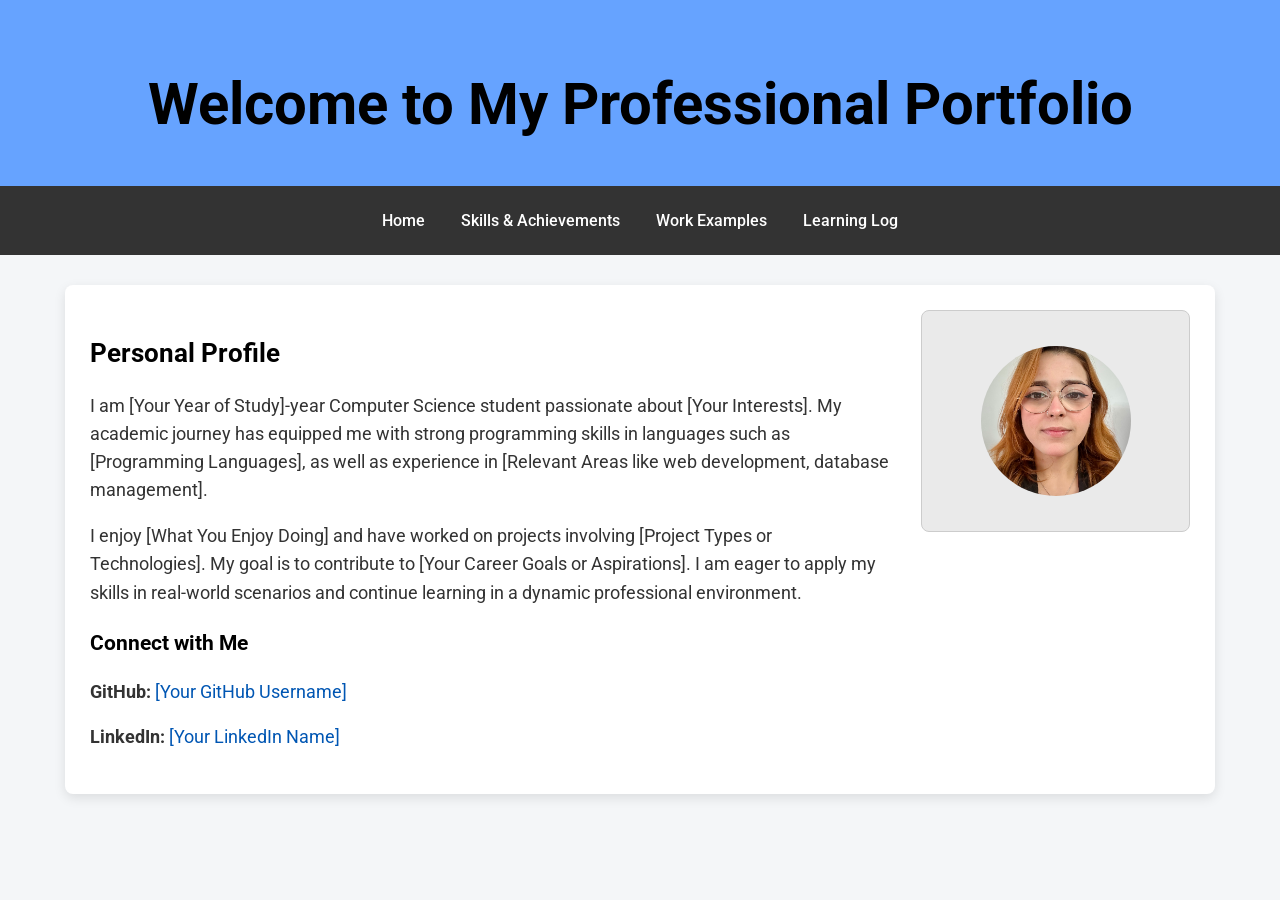
==== docs/index.html @ 7520ad9c "Update index.html" ====
<!DOCTYPE html>
<html lang="en">
<head>
    <meta charset="UTF-8">
    <meta name="viewport" content="width=device-width, initial-scale=1.0">
    <title>Professional Portfolio - Home</title>
    <link rel="stylesheet" href="style.css">
</head>
<body>
    <header>
        <h1>Welcome to My Professional Portfolio</h1>
    </header>
    <nav>
        <a href="index.html">Home</a>
        <a href="skills.html">Skills & Achievements</a>
        <a href="work.html">Work Examples</a>
        <a href="learning.html">Learning Log</a>
    </nav>
    <div class="container">
        <div class="profile-section">
            <div class="profile-text">
                <h2>Personal Profile</h2>
                <p>I am [Your Year of Study]-year Computer Science student passionate about [Your Interests]. My academic journey has equipped me with strong programming skills in languages such as [Programming Languages], as well as experience in [Relevant Areas like web development, database management].</p>
                <p>I enjoy [What You Enjoy Doing] and have worked on projects involving [Project Types or Technologies]. My goal is to contribute to [Your Career Goals or Aspirations]. I am eager to apply my skills in real-world scenarios and continue learning in a dynamic professional environment.</p>
                <h3>Connect with Me</h3>
                <p><strong>GitHub:</strong> <a href="[Your GitHub URL]">[Your GitHub Username]</a></p>
                <p><strong>LinkedIn:</strong> <a href="[Your LinkedIn URL]">[Your LinkedIn Name]</a></p>
            </div>
            <div class="profile-image">
                <img src="profile_photo.jpeg" alt="Professional Headshot Placeholder">
            </div>
        </div>
    </div>
</body>
</html>
---- docs/style.css ----
/* Import Google Fonts */
@import url('https://fonts.googleapis.com/css2?family=Roboto:wght@300;400;700&display=swap');

body {
    font-family: 'Roboto', Arial, sans-serif;
    margin: 0;
    padding: 0;
    background: #f4f6f8;
    color: #333;
    line-height: 1.6;
}

header {
    background: #66a3ff;
    color: #000000; /* Black text for maximum visibility */
    padding: 20px;
    text-align: center;
    font-size: 1.8em;
    font-weight: 700;
}

nav {
    display: flex;
    justify-content: center;
    background: #333;
    padding: 10px 0;
}

nav a {
    color: #fff;
    padding: 12px 18px;
    text-decoration: none;
    font-weight: 500;
    transition: background 0.3s ease;
}

nav a:hover {
    background: #0056b3;
    border-radius: 4px;
}

.container {
    max-width: 1100px;
    margin: 30px auto;
    padding: 25px;
    background: #fff;
    box-shadow: 0 4px 12px rgba(0,0,0,0.1);
    border-radius: 8px;
}

h1, h2, h3 {
    color: #000000;
    margin-bottom: 15px;
}

ul {
    padding-left: 20px;
}

.profile-section {
    display: flex;
    gap: 30px;
    flex-wrap: wrap;
}

.profile-text {
    flex: 3;
    font-size: 1.1em;
}

.profile-image {
    flex: 1;
    display: flex;
    align-items: center;
    justify-content: center;
    background: #eaeaea;
    border: 1px solid #ccc;
    height: 220px;
    border-radius: 8px;
}
.profile-image img {
    width: 150px;
    height: 150px;
    object-fit: cover;
    border-radius: 50%;
}

a {
    color: #0056b3;
    text-decoration: none;
}
a:hover {
    text-decoration: underline;
}
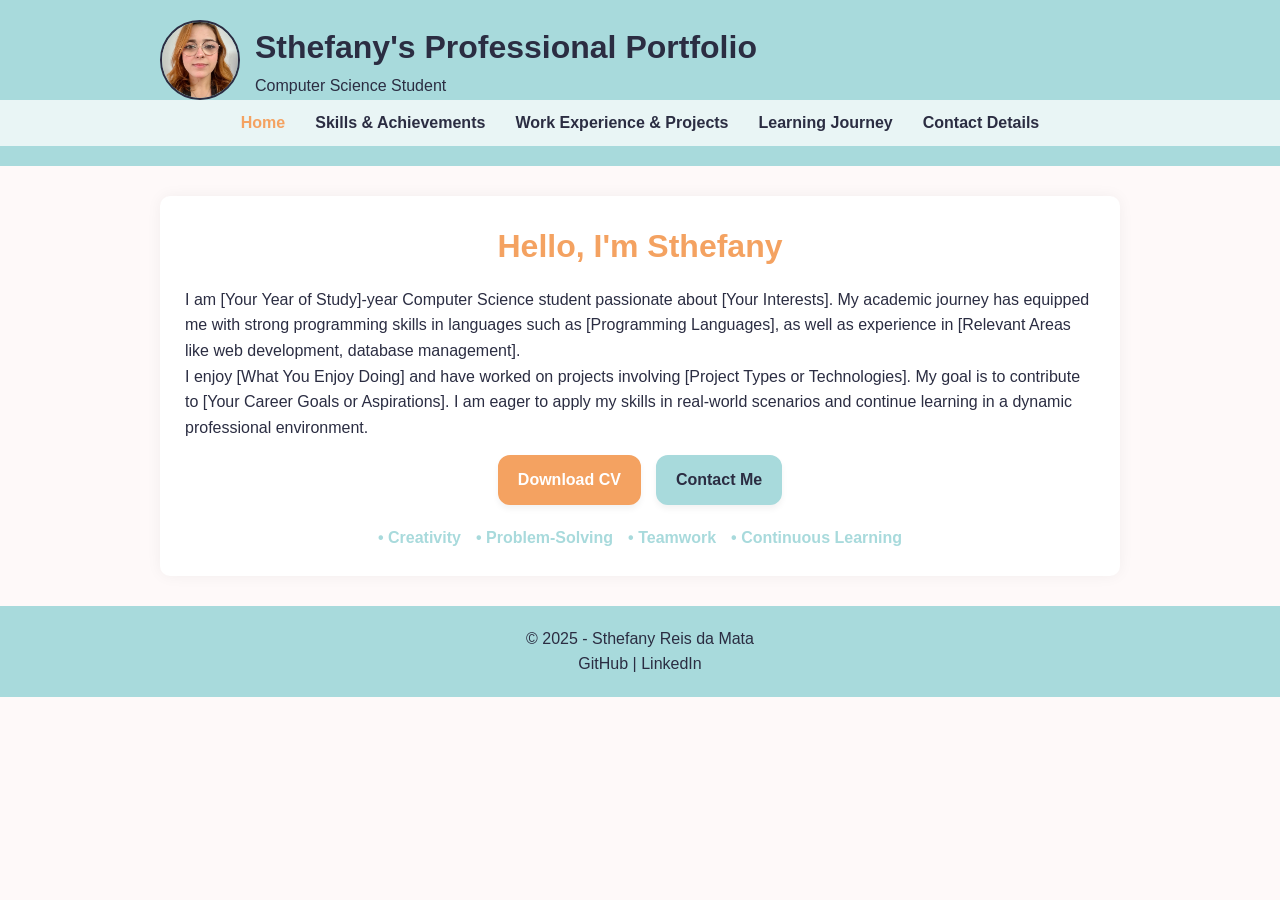
==== commit 0c16ce15: "first html complete draft full website draft done without personal information and files" ====
--- a/docs/index.html
+++ b/docs/index.html
@@ -7,29 +7,53 @@
     <link rel="stylesheet" href="style.css">
 </head>
 <body>
-    <header>
-        <h1>Welcome to My Professional Portfolio</h1>
-    </header>
-    <nav>
-        <a href="index.html">Home</a>
-        <a href="skills.html">Skills & Achievements</a>
-        <a href="work.html">Work Examples</a>
-        <a href="learning.html">Learning Log</a>
-    </nav>
-    <div class="container">
-        <div class="profile-section">
-            <div class="profile-text">
-                <h2>Personal Profile</h2>
-                <p>I am [Your Year of Study]-year Computer Science student passionate about [Your Interests]. My academic journey has equipped me with strong programming skills in languages such as [Programming Languages], as well as experience in [Relevant Areas like web development, database management].</p>
-                <p>I enjoy [What You Enjoy Doing] and have worked on projects involving [Project Types or Technologies]. My goal is to contribute to [Your Career Goals or Aspirations]. I am eager to apply my skills in real-world scenarios and continue learning in a dynamic professional environment.</p>
-                <h3>Connect with Me</h3>
-                <p><strong>GitHub:</strong> <a href="[Your GitHub URL]">[Your GitHub Username]</a></p>
-                <p><strong>LinkedIn:</strong> <a href="[Your LinkedIn URL]">[Your LinkedIn Name]</a></p>
-            </div>
-            <div class="profile-image">
-                <img src="profile_photo.jpeg" alt="Professional Headshot Placeholder">
+
+    <header class="site-header">
+        <div class="header">
+            <div class="profile">
+                <img class="profile-image" src="profile_photo.jpeg" alt="avatar">
+                <div>
+                    <h1>Sthefany's Professional Portfolio</h1>
+                    <span class="subtitle">Computer Science Student</span>
+                </div>
             </div>
         </div>
-    </div>
+        <nav class="main-nav" id="nav">
+            <a href="index.html" class="active">Home</a>
+            <a href="skills.html">Skills & Achievements</a>
+            <a href="work.html">Work Experience & Projects</a>
+            <a href="learning.html">Learning Journey</a>
+            <a href="contact.html">Contact Details</a>
+        </nav>
+    </header>
+
+    <main class="content">
+        <section class="hero card">
+                    <h2>Hello, I'm <strong>Sthefany</strong></h2>
+                    <p>I am [Your Year of Study]-year Computer Science student passionate about [Your Interests]. My academic journey has equipped me with strong programming skills in languages such as [Programming Languages], as well as experience in [Relevant Areas like web development, database management].</p>
+                    <p>I enjoy [What You Enjoy Doing] and have worked on projects involving [Project Types or Technologies]. My goal is to contribute to [Your Career Goals or Aspirations]. I am eager to apply my skills in real-world scenarios and continue learning in a dynamic professional environment.</p>
+
+                <div class="hero actions">
+                    <a href="cv.docx" class="btn download">Download CV</a>
+                    <a href="contact.html" class="btn primary">Contact Me</a>
+                </div>
+                <div class="values">
+                    <span>• Creativity</span>
+                    <span>• Problem-Solving</span>
+                    <span>• Teamwork</span>
+                    <span>• Continuous Learning</span>
+                </div>
+        </section>
+    </main>
+
+
+    <footer class="footer">
+        <div>&copy; 2025 - Sthefany Reis da Mata</div>
+        <div class="socials">
+            <a href="https://olympus.ntu.ac.uk/N1015898">GitHub |</a>
+            <a href="https://linkedin.com/in/sthefany57"> LinkedIn</a>
+        </div>
+    </footer>
+
 </body>
 </html>
--- a/docs/style.css
+++ b/docs/style.css
@@ -1,94 +1,215 @@
-/* Import Google Fonts */
-@import url('https://fonts.googleapis.com/css2?family=Roboto:wght@300;400;700&display=swap');
-
+/* Global Styles */
+* {
+    box-sizing: border-box; /* include padding and border in element's total width and height */
+    margin: 0; /* remove default margin */
+    padding: 0; /* remove default padding */
+
+}
+
+/* Body Styles */
 body {
-    font-family: 'Roboto', Arial, sans-serif;
-    margin: 0;
-    padding: 0;
-    background: #f4f6f8;
-    color: #333;
-    line-height: 1.6;
-}
-
-header {
-    background: #66a3ff;
-    color: #000000; /* Black text for maximum visibility */
-    padding: 20px;
-    text-align: center;
-    font-size: 1.8em;
-    font-weight: 700;
-}
-
-nav {
-    display: flex;
-    justify-content: center;
-    background: #333;
-    padding: 10px 0;
-}
-
-nav a {
-    color: #fff;
-    padding: 12px 18px;
-    text-decoration: none;
-    font-weight: 500;
-    transition: background 0.3s ease;
-}
-
-nav a:hover {
-    background: #0056b3;
-    border-radius: 4px;
-}
-
-.container {
-    max-width: 1100px;
-    margin: 30px auto;
-    padding: 25px;
-    background: #fff;
-    box-shadow: 0 4px 12px rgba(0,0,0,0.1);
-    border-radius: 8px;
-}
-
-h1, h2, h3 {
-    color: #000000;
-    margin-bottom: 15px;
-}
-
+    font-family: 'Segoe UI', Arial, sans-serif; /* clean and modern font */
+    background: #fef9f9; /* very light pastel */
+    color: #2b2d42; /* dark slate */
+    line-height: 1.6; /* improve readability */
+    transition: background 0.3s, color 0.3s; /* smooth theme transitions */
+
+}
+/* Typography */
+a {
+    color: inherit; /* inherit color from parent */
+    text-decoration: none; /* remove underline by default */
+}
+
+/* Hover effect for links */
+a:hover {
+    text-decoration: underline; /* underline on hover for better UX */
+}
+
+/* Headings */
 ul {
-    padding-left: 20px;
-}
-
-.profile-section {
-    display: flex;
-    gap: 30px;
-    flex-wrap: wrap;
-}
-
-.profile-text {
-    flex: 3;
-    font-size: 1.1em;
-}
-
-.profile-image {
-    flex: 1;
-    display: flex;
-    align-items: center;
-    justify-content: center;
-    background: #eaeaea;
-    border: 1px solid #ccc;
-    height: 220px;
-    border-radius: 8px;
-}
-.profile-image img {
-    width: 150px;
-    height: 150px;
-    object-fit: cover;
-    border-radius: 50%;
-}
-
-a {
-    color: #0056b3;
-    text-decoration: none;
-}
-a:hover {
-    text-decoration: underline;
-}
+    list-style: disc inside; /* standard list style */
+}
+
+/* header */
+.site-header {
+    background: #a8dadc; /* pastel mint */
+    color: #2b2d42; /* dark slate */
+    padding: 20px 0; /* vertical padding */
+    position: sticky; /* stick to top on scroll */
+}
+
+/* Header Content */
+.header {
+    max-width: 1000px; /* constrain width */
+    margin: 0 auto; /* center horizontally */
+    display: flex; /* flexbox for layout */
+    align-items: center; /* center vertically */
+    justify-content: space-between; /* space between items */
+    padding: 0 20px; /* horizontal padding */
+}
+
+
+/* Profile Section */
+.profile {
+    display: flex; /* flexbox for layout */
+    align-items: center; /* center vertically */
+    gap: 15px; /* space between image and text */
+}
+
+/* Profile Image */
+.profile img {
+        width: 80px; /* fixed width */
+        height: 80px; /* fixed height */
+        max-width: 100%; /* responsive */
+        object-fit: cover; /* fills the circle without distortion */
+        border-radius: 50%; /* circular shape */
+        border: 2px solid #2b2d42; /* border color */
+}
+
+/* Main Content Area */
+.content {
+    max-width: 1000px; /* constrain width */
+    margin: 30px auto; /* center horizontally with top margin */
+    padding: 0 20px; /* horizontal padding */
+}
+
+/* Navigation Styles */
+.main-nav {
+    display: flex; /* flexbox for layout */
+    justify-content: center; /* center nav items */
+    background: #e9f5f5; /* light pastel */
+    padding: 10px 0; /* vertical padding */
+}
+
+ /* Navigation Links */
+.main-nav a {
+    margin: 0 15px; /* horizontal spacing */
+    font-weight: bold; /* bold text */
+    color: #2b2d42; /* dark slate */
+    transition: color 0.3s; /* smooth color transition */
+}
+
+ /* Hover and Active Link Styles */
+    .main-nav a:hover,
+    .main-nav a.active {
+        color: #f4a261; /* pastel coral */
+    }
+
+
+/*buttons */
+.btn {
+    padding: 10px 18px; /* increased padding for better touch targets */
+    border-radius: 12px; /* more rounded corners for a softer look */
+    font-weight: 600; /* semi-bold text */
+    cursor: pointer; /* pointer cursor on hover */
+    transition: all 0.25s ease; /* smooth transitions for hover effects */
+    border: 2px solid transparent; /* default border */
+    box-shadow: 0 4px 6px rgba(0,0,0,0.05); /* subtle shadow */
+}
+
+/* General hover effect for all buttons */
+.btn:hover {
+     transform: translateY(-2px); /* slight lift on hover */
+     box-shadow: 0 6px 10px rgba(0,0,0,0.08); /* enhanced shadow on hover */
+}
+
+/* Primary button (mint) */
+.btn.primary {
+     background-color: #a8dadc; /* pastel mint */
+     color: #2b2d42; /* dark slate */
+     border: 2px solid #a8dadc; /* matching border */
+}
+
+ /* Hover effect for primary button */
+.btn.primary:hover {
+      background-color: #8fc5c7; /* slightly darker mint */
+      border-color: #8fc5c7; /* matching border */
+}
+
+/* Download / accent button (coral) */
+.btn.download {
+    background-color: #f4a261; /* pastel coral */
+    color: #fff; /* white text */
+    border: 2px solid #f4a261; /* matching border */
+ }
+
+ /* Hover effect for download button */
+ .btn.download:hover {
+    background-color: #e5944f; /* slightly darker coral */
+    border-color: #e5944f; /* matching border */
+ }
+
+
+/* Card section */
+.card {
+    background: white; /* soft lavender */
+    padding: 25px; /* increased padding */
+    border-radius: 10px; /* rounded corners */
+    box-shadow: 0 0 15px rgba(0,0,0,0.05); /* subtle shadow */
+    margin-bottom: 20px; /* space below each card */
+    transition: transform 0.2s, box-shadow 0.2s; /* smooth hover effects */
+}
+
+/* Hover effect for cards */
+.card:hover {
+     transform: translateY(-5px); /* slight lift on hover */
+     box-shadow: 0 0 25px rgba(0,0,0,0.2); /* enhanced shadow on hover */
+ }
+ 
+/* Card Headings */
+    .card h2 {
+        text-align: center; /* center text */
+        font-size: 2rem; /* larger font size */
+        margin-bottom: 15px; /* space below heading */
+        color: #f4a261; /* pastel coral */
+    }
+
+    .card h3 {
+        text-align: left; /* left text */
+        font-size: 1.5rem; /* medium font size */
+        margin-bottom: 10px; /* space below heading */
+        color: #a8dadc; /* pastel mint */
+    }
+
+
+/* Card Paragraphs */
+    .actions {
+        margin: 15px 0; /* vertical margin */
+        display: flex; /* flexbox for layout */
+        justify-content: center; /* center actions */
+        gap: 15px; /* space between actions */
+    }
+
+/**/
+.values {
+    display: flex; /* flexbox for layout */
+    justify-content: center; /* center values */
+    flex-wrap: wrap; /* wrap to next line if needed */
+    gap: 15px; /* space between values */
+    margin-top: 20px; /* space above values */
+    font-weight: bold; /* bold text */
+    color: #a8dadc; /* pastel mint */
+}
+
+/* CPD Section */
+.cpd {
+    margin-bottom: 25px; /* space below each section */
+}
+    .cpd h2 {
+        color: #f4a261; /* pastel coral */
+        margin-bottom: 10px; /* space below main headings */
+    }
+    .cpd h3 {
+        color: #a8dadc; /* pastel mint */
+        margin-bottom: 5px; /* space below subheadings */
+    }
+
+    /* Footer Styles */
+    .footer {
+        background: #a8dadc; /* pastel mint footer */
+        color: #2b2d42; /* dark slate text */
+        padding: 20px 0; /* vertical padding */
+        text-align: center; /* center text */
+
+    }
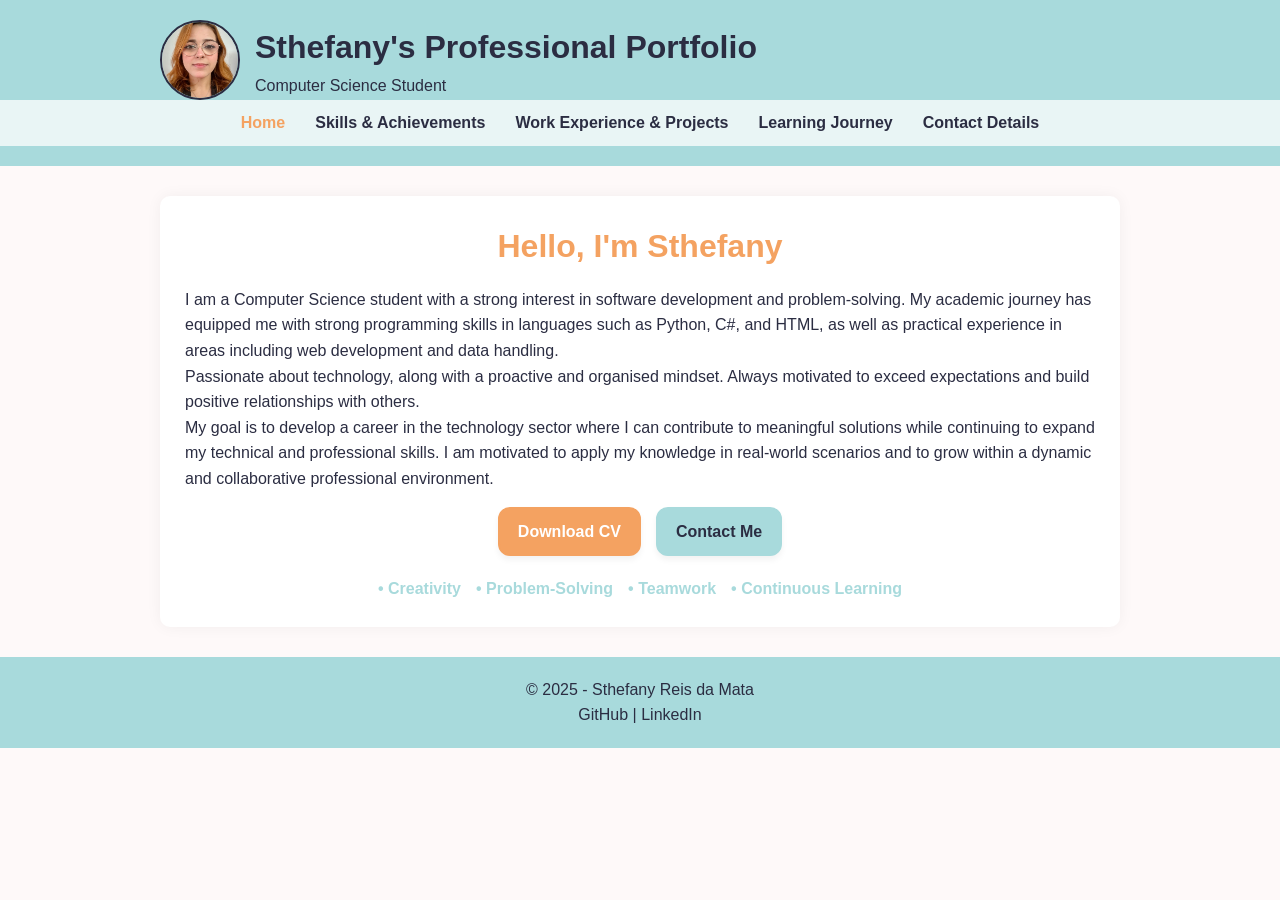
==== commit bbe1c72a: "Update index.html" ====
--- a/docs/index.html
+++ b/docs/index.html
@@ -30,8 +30,9 @@
     <main class="content">
         <section class="hero card">
                     <h2>Hello, I'm <strong>Sthefany</strong></h2>
-                    <p>I am [Your Year of Study]-year Computer Science student passionate about [Your Interests]. My academic journey has equipped me with strong programming skills in languages such as [Programming Languages], as well as experience in [Relevant Areas like web development, database management].</p>
-                    <p>I enjoy [What You Enjoy Doing] and have worked on projects involving [Project Types or Technologies]. My goal is to contribute to [Your Career Goals or Aspirations]. I am eager to apply my skills in real-world scenarios and continue learning in a dynamic professional environment.</p>
+                    <p>I am a Computer Science student with a strong interest in software development and problem-solving. My academic journey has equipped me with strong programming skills in languages such as Python, C#, and HTML, as well as practical experience in areas including web development and data handling.</p>
+                    <p>Passionate about technology, along with a proactive and organised mindset. Always motivated to exceed expectations and build positive relationships with others.</p>
+                    <p>My goal is to develop a career in the technology sector where I can contribute to meaningful solutions while continuing to expand my technical and professional skills. I am motivated to apply my knowledge in real-world scenarios and to grow within a dynamic and collaborative professional environment.</p>
 
                 <div class="hero actions">
                     <a href="cv.docx" class="btn download">Download CV</a>
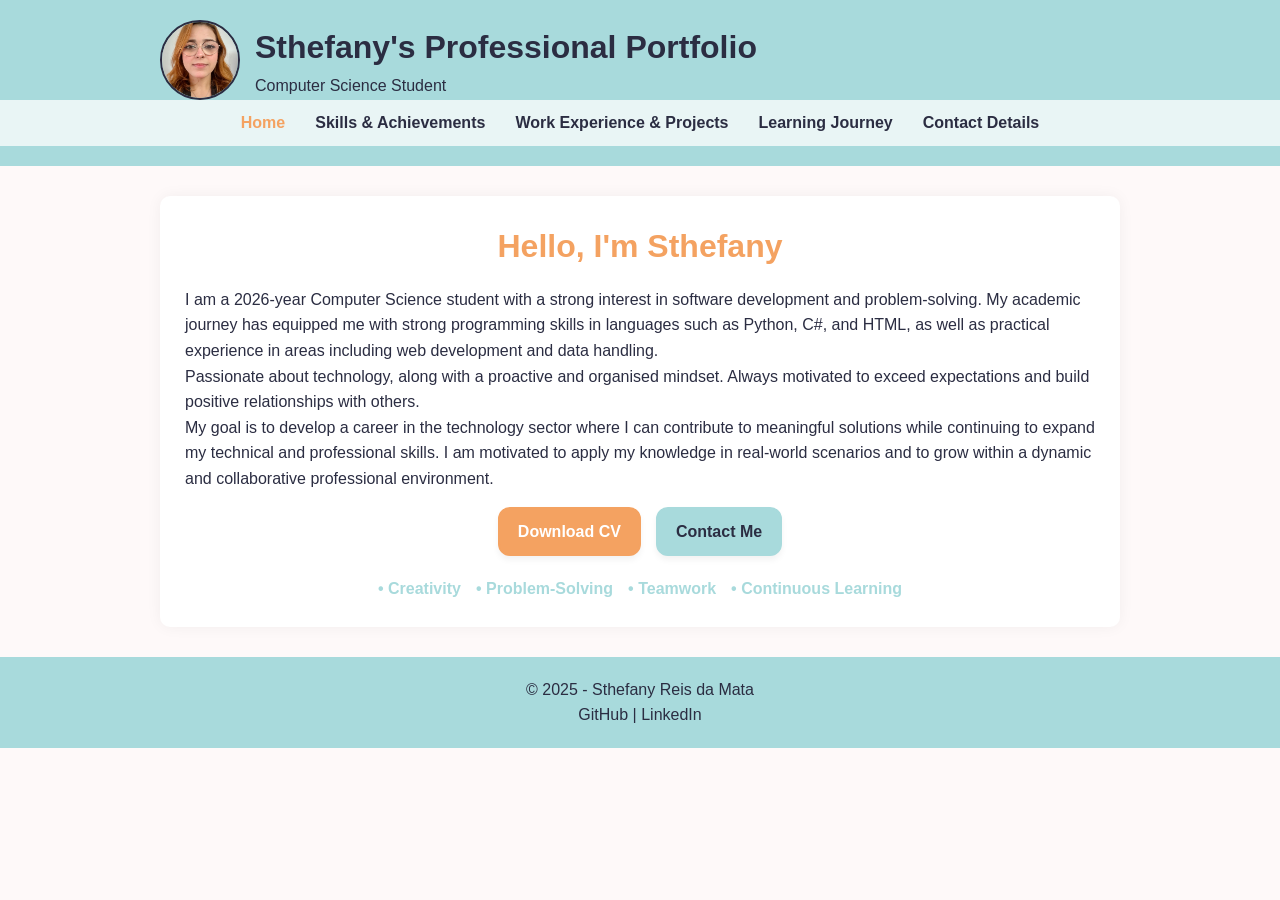
==== commit b7fec977: "Update index.html" ====
--- a/docs/index.html
+++ b/docs/index.html
@@ -30,7 +30,7 @@
     <main class="content">
         <section class="hero card">
                     <h2>Hello, I'm <strong>Sthefany</strong></h2>
-                    <p>I am a Computer Science student with a strong interest in software development and problem-solving. My academic journey has equipped me with strong programming skills in languages such as Python, C#, and HTML, as well as practical experience in areas including web development and data handling.</p>
+                    <p>I am a 2026-year Computer Science student with a strong interest in software development and problem-solving. My academic journey has equipped me with strong programming skills in languages such as Python, C#, and HTML, as well as practical experience in areas including web development and data handling.</p>
                     <p>Passionate about technology, along with a proactive and organised mindset. Always motivated to exceed expectations and build positive relationships with others.</p>
                     <p>My goal is to develop a career in the technology sector where I can contribute to meaningful solutions while continuing to expand my technical and professional skills. I am motivated to apply my knowledge in real-world scenarios and to grow within a dynamic and collaborative professional environment.</p>
 
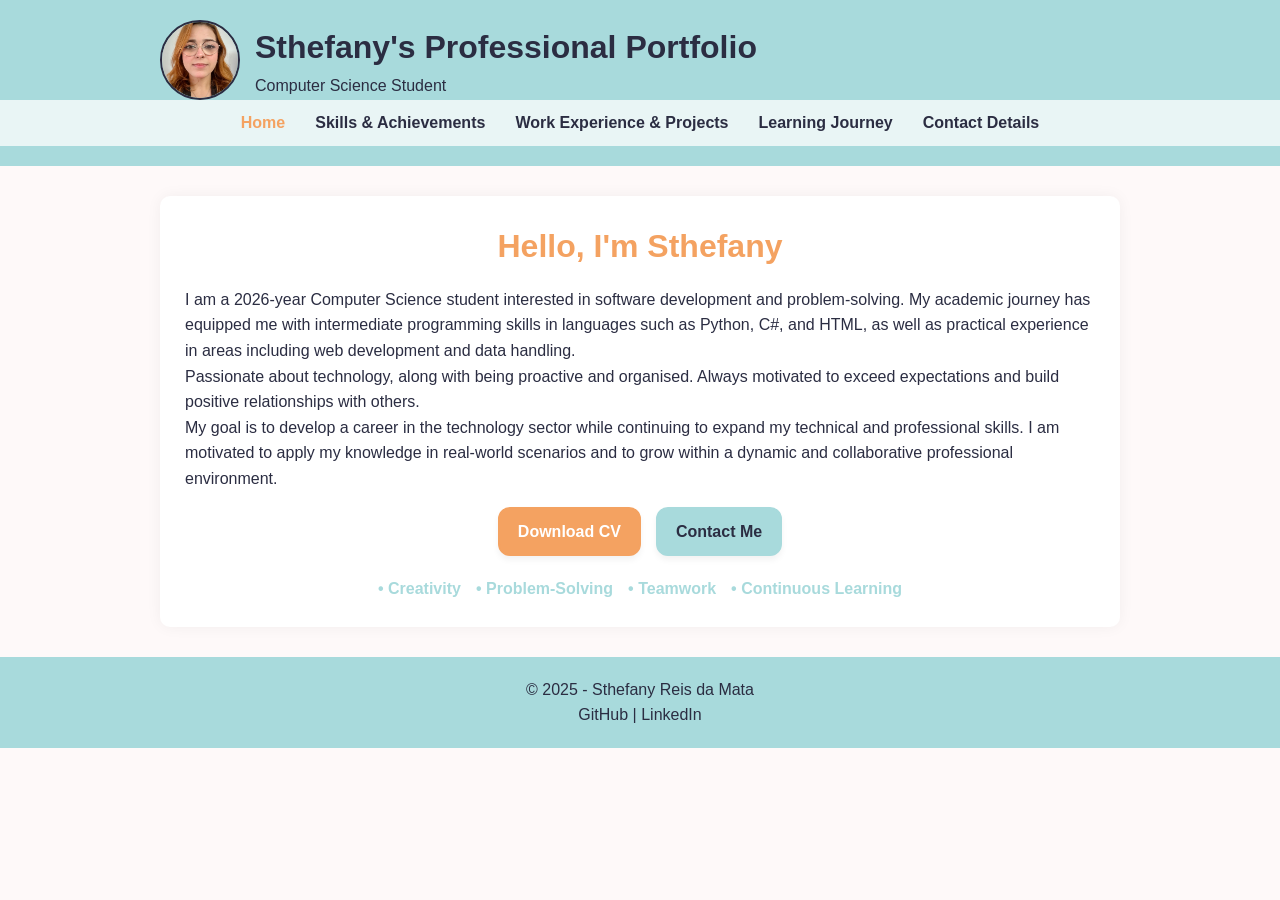
==== commit 0abc2b7a: "Update index.html" ====
--- a/docs/index.html
+++ b/docs/index.html
@@ -30,9 +30,9 @@
     <main class="content">
         <section class="hero card">
                     <h2>Hello, I'm <strong>Sthefany</strong></h2>
-                    <p>I am a 2026-year Computer Science student with a strong interest in software development and problem-solving. My academic journey has equipped me with strong programming skills in languages such as Python, C#, and HTML, as well as practical experience in areas including web development and data handling.</p>
-                    <p>Passionate about technology, along with a proactive and organised mindset. Always motivated to exceed expectations and build positive relationships with others.</p>
-                    <p>My goal is to develop a career in the technology sector where I can contribute to meaningful solutions while continuing to expand my technical and professional skills. I am motivated to apply my knowledge in real-world scenarios and to grow within a dynamic and collaborative professional environment.</p>
+                    <p>I am a 2026-year Computer Science student interested in software development and problem-solving. My academic journey has equipped me with intermediate programming skills in languages such as Python, C#, and HTML, as well as practical experience in areas including web development and data handling.</p>
+                    <p>Passionate about technology, along with being proactive and organised. Always motivated to exceed expectations and build positive relationships with others.</p>
+                    <p>My goal is to develop a career in the technology sector while continuing to expand my technical and professional skills. I am motivated to apply my knowledge in real-world scenarios and to grow within a dynamic and collaborative professional environment.</p>
 
                 <div class="hero actions">
                     <a href="cv.docx" class="btn download">Download CV</a>
--- a/docs/style.css
+++ b/docs/style.css
@@ -173,6 +173,7 @@
     }
 
 
+
 /* Card Paragraphs */
     .actions {
         margin: 15px 0; /* vertical margin */
@@ -201,8 +202,12 @@
         margin-bottom: 10px; /* space below main headings */
     }
     .cpd h3 {
-        color: #a8dadc; /* pastel mint */
+        color: #e5944f; /* pastel mint */
         margin-bottom: 5px; /* space below subheadings */
+    }
+    .cpd h4{
+        color: #a8dadc; /* pastel coral */
+        margin-bottom: 5px; /* space below main headings */
     }
 
     /* Footer Styles */
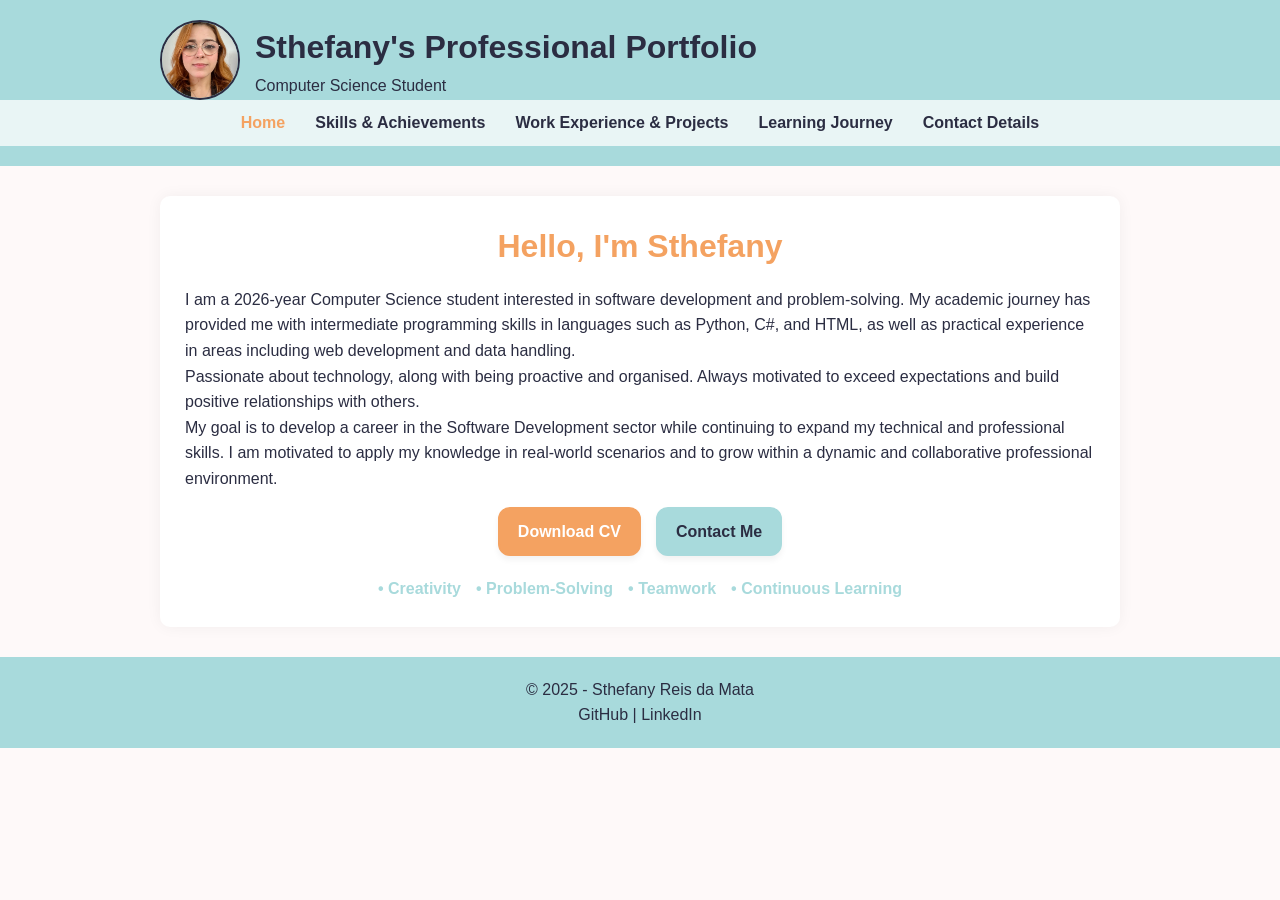
==== commit 3afc16a1: "Update index.html" ====
--- a/docs/index.html
+++ b/docs/index.html
@@ -30,9 +30,9 @@
     <main class="content">
         <section class="hero card">
                     <h2>Hello, I'm <strong>Sthefany</strong></h2>
-                    <p>I am a 2026-year Computer Science student interested in software development and problem-solving. My academic journey has equipped me with intermediate programming skills in languages such as Python, C#, and HTML, as well as practical experience in areas including web development and data handling.</p>
+                    <p>I am a 2026-year Computer Science student interested in software development and problem-solving. My academic journey has provided me with intermediate programming skills in languages such as Python, C#, and HTML, as well as practical experience in areas including web development and data handling.</p>
                     <p>Passionate about technology, along with being proactive and organised. Always motivated to exceed expectations and build positive relationships with others.</p>
-                    <p>My goal is to develop a career in the technology sector while continuing to expand my technical and professional skills. I am motivated to apply my knowledge in real-world scenarios and to grow within a dynamic and collaborative professional environment.</p>
+                    <p>My goal is to develop a career in the Software Development sector while continuing to expand my technical and professional skills. I am motivated to apply my knowledge in real-world scenarios and to grow within a dynamic and collaborative professional environment.</p>
 
                 <div class="hero actions">
                     <a href="cv.docx" class="btn download">Download CV</a>
